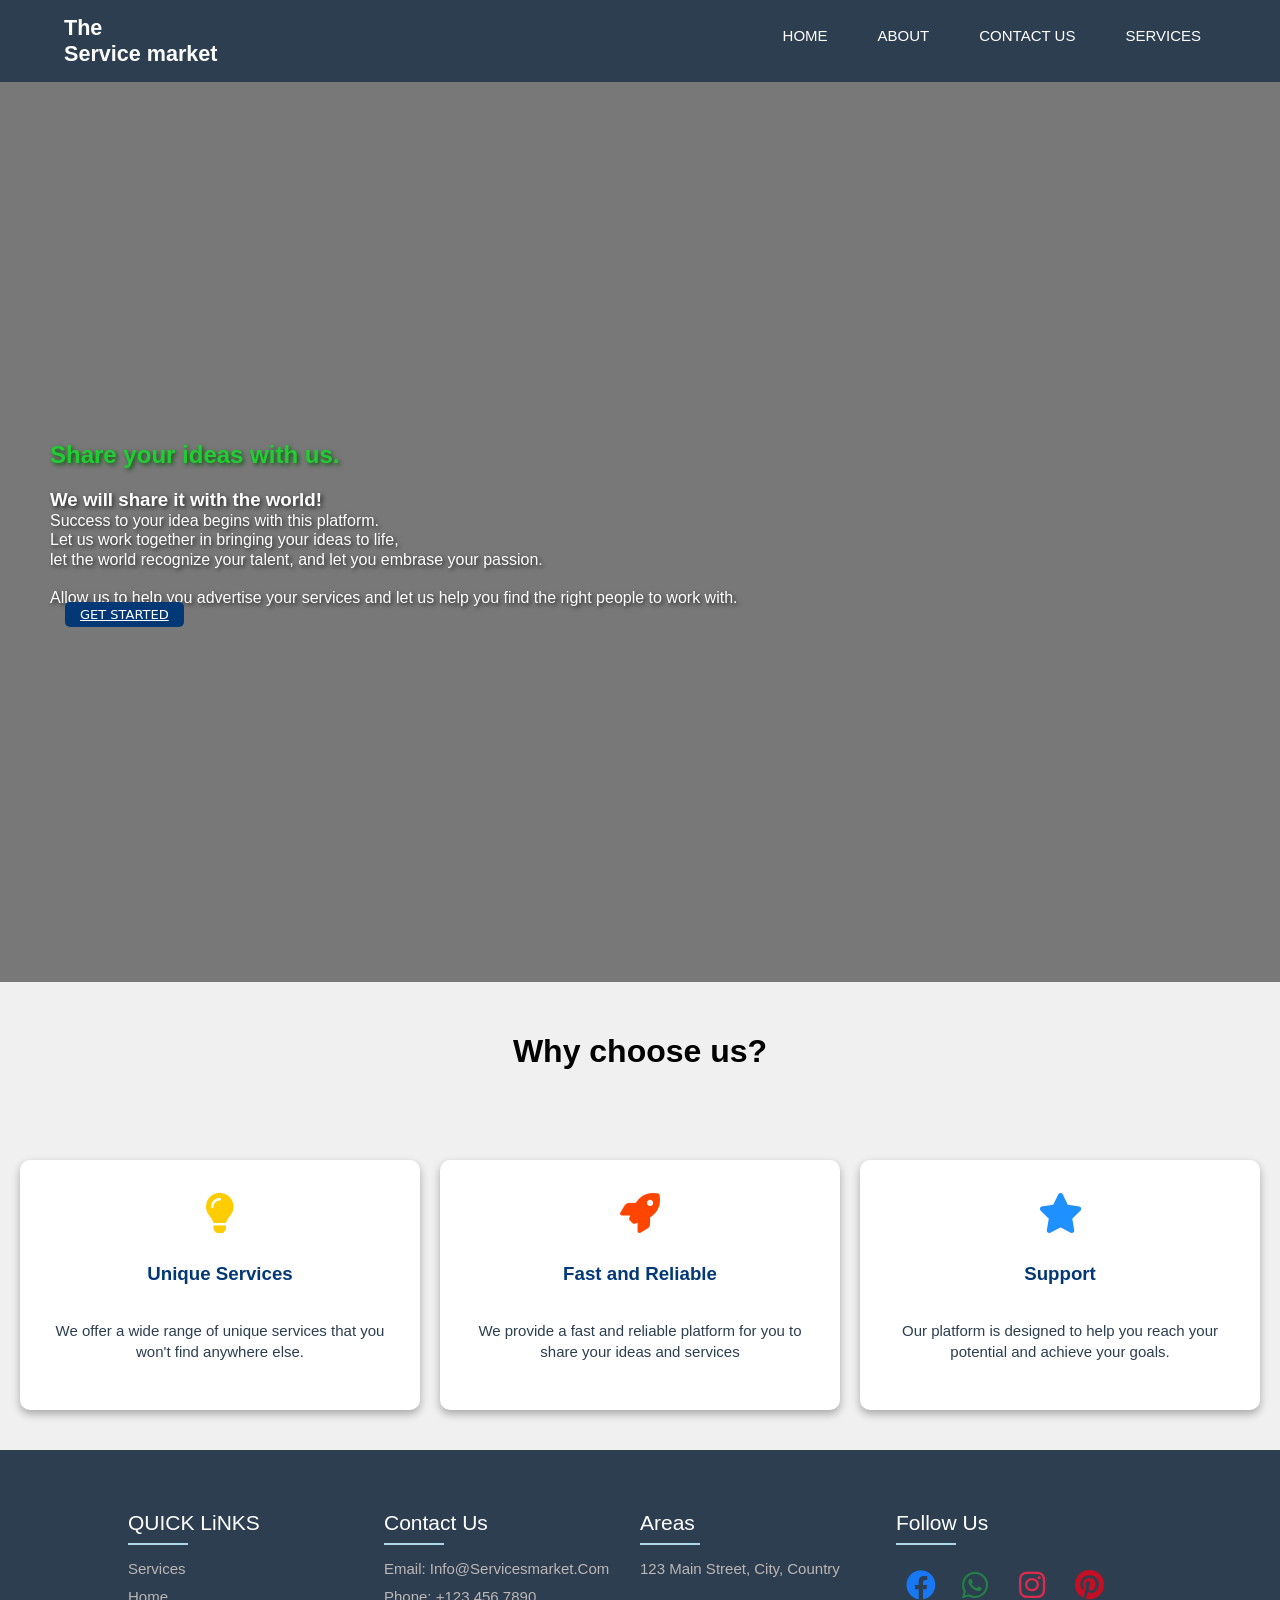
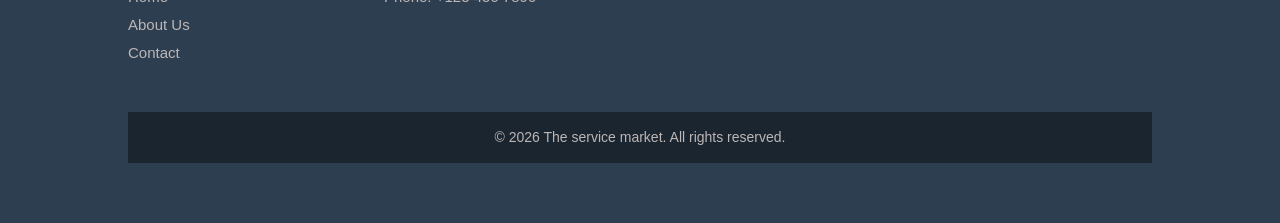
==== index.html @ 88ec75ba "Add files via upload" ====
<! DOCTYPE html>
<html lang="en">
 <head>
    <meta charset="UTF-8">
    <meta name="viewport" content="width=device-width, initial-scale=1.0">
      <title>The service Market</title>
        <link rel="stylesheet" href="style.css">
        <link rel="preconnect" href="https://cdnjs.cloudflare.com">
        <link rel="dns-prefetch" href="https://cdnjs.cloudflare.com">
        <link rel="stylesheet" href="https://cdnjs.cloudflare.com/ajax/libs/font-awesome/6.0.0/css/all.min.css">
 </head>
            <!-- This is the home page of the service market website -->
<body>
     <header class="site-header">
       <nav class="site-nav">
       <h1 class="site-title">The<br>Service market</h1>
    
    <ul class="nav-list">
        <li><a href="index.html">Home</a></li>
        <li><a href="about.html">About</a></li>
        <li><a href="contact.html">Contact Us</a></li>
        <li><a href="services.html">Services</a></li>
    </ul>
       </nav>
     </header>

<main class="site-main">
     <section class="hero">
      <div class="hero-content">
        <h1>Share your ideas with us.</h1>
               <br>
               <h3>We will share it with the world!</h3>
               <p>Success to your idea begins with this platform.</p>
               <p>
               Let us work together in bringing your ideas to life,
               <br>
               let the world recognize your talent, and let you embrase your passion.<br>
               <br>
               Allow us to help you advertise your services and let us help you find the right people to work with.
               </p>

               <a href="services.html" class="button-click">Get Started</a>
      </div>
     </section>
</main>

    <section  class="Why-us">
        <h2>Why choose us?</h2>
    <div class="cards-container">

    <div class="card-unique">
       <div class="card-icon"><i class="fa-solid fa-lightbulb"></i></div>
       <h3>Unique Services</h3>
       <p>We offer a wide range of unique services that you won't find anywhere else.</p>
    </div>
      
    <div class="card-unique">
       <div class="card-icon"><i class="fa-solid fa-rocket"></i></div>
       <h3>Fast and Reliable</h3>
       <p>We provide a fast and reliable platform for you to share your ideas and services</p>
    </div>

     <div class="card-unique">
       <div class="card-icon"><i class="fa-solid fa-star"></i></div>
       <h3>Support</h3>
       <p>Our platform is designed to help you reach your potential and achieve your goals.</p>
    </div>
    
    </div>
  </section>

        <footer>
            <div class="footer-col">
                <h4>QUICK LiNKS</h4>
                <ul>
                    <li><a href="services.html">Services</a></li>
                    <li><a href="index.html">Home</a></li>
                    <li><a href="about.html">About Us</a></li>
                    <li><a href="contact.html">Contact</a></li>
                </ul>    
            </div>
            
            <div class="footer-col">
                <h4>Contact Us</h4>
                <ul>
                    <li><a href="#">Email: info@servicesmarket.com</a></li>
                    <li><a href="#">Phone: +123 456 7890</a></li>
                </ul>
            </div>

            <div class="footer-col">
                <h4>Areas</h4>
                <ul>
                    <li><a href="#">123 Main Street, City, Country</a></li>
                </ul>
            </div>


            <div class="footer-col">
                <h4>Follow Us</h4>
             <div class="social-links">
                <ul>
                    <a href="#" class="facebook"><i class="fa-brands fa-facebook"></i></a>
                    <a href="#" class="whatsapp"><i class="fa-brands fa-whatsapp"></i></a>
                    <a href="#" class="instagram"><i class="fa-brands fa-instagram"></i></a>
                    <a href="#" class="pinterest"><i class="fa-brands fa-pinterest"></i></a>
                </ul>
             </div>
            </div>
        <div class="footer-bottom">
            <p>&copy; 2026 The service market. All rights reserved.</p>
        </div>
        </footer>

<script src="script.js"></script>

</body>
</html>
---- style.css ----
*{
    margin: 0;
    padding: 0;
    box-sizing: border-box;
}

/* Header for the the navigation */



.site-nav{
    color: white;
    font-size: 0.9rem;
    font-family: Arial;
}

.site-nav{
    display: flex;
    justify-content: space-between;
    align-items: center;
    padding: 15px 5%;

}

.site-header{
    background-color: #2C3E50;
    position: sticky;
    top: 0;
    width: 100%;
    z-index: 1000;
}

.nav-list{
    display: flex;
    list-style-type: none;
    gap: 20px;
}


.nav-list a{
    text-decoration: none;
    text-transform: uppercase;
    font-weight: 500;
    font-size: 15px;
    color: white;
    padding: 5px 15px;
    font-family: Arial, Helvetica, sans-serif;
}

.nav-list a:hover{
    color: white;
    text-decoration: none;
    box-shadow: 0 0 10px;
}
 
/* This is for the sign-in button in the header */

.button-signin{
    background-color: #2C3;
    color: #2C3E50;
    border-radius: 7px;
    padding: 5px 15px;
    transition: 0.3s ease;
}
.button-signin:hover{
    box-shadow: 0 0 10px ghostwhite;
    cursor: pointer;
}

/* For the background cover which is the hero section */

.hero{
    background-image: linear-gradient(rgba(0,0,0,0.5), rgba(0,0,0,0.5)), url('pictures/Lets\ work\ together.jpg');
    background-size: cover;
    background-position: center;
    background-attachment: scroll;
    height: 100vh;
    justify-content: center;
    display: flex;
    flex-direction: column;
    align-items: flex-start;
    padding: 50px;
}

.hero-content{
    text-align: left;
    position: relative;
    color: white;
    max-width: 700px;
    z-index: 2;
}

/* This is for the text in the hero section and how it looks with the shadow and the font */


.hero-content h1{
    font-family: 'Franklin Gothic Medium', 'Arial Narrow', Arial, sans-serif;
    color:#2C3;
    text-shadow: 2px 2px 4px #145214;
}

.hero-content h2{
    background-color: rgba(0,0,0,0.4);
    padding: 20px;
    text-shadow: 2px 2px 4px rgba(0,0,0,0.7);
    font-family: Arial, Helvetica, sans-serif;
}

.hero-content h3,
.hero-content p{
    text-shadow: 2px 2px 4px rgba(0,0,0,0.7);
    font-family: Arial, Helvetica, sans-serif;
}

/* This is for the button in the hero section */

.button-click{
    padding: 5px 15px;
    margin: 15px;
    border-radius: 5px;
    font-size: 13px;
    font-family: system-ui;
    text-transform: uppercase;
    background-color: #033877;
    color: white;
    border: none;
    cursor: pointer;
    transition: 0.3s ease;

}
.button-click:hover{
    box-shadow: 0 0 10px white;
    transform: scale(1.1);
}

.cards-container{
    display: flex;
    gap: 20px;
    padding: 40px 20px;
    justify-content: space-around;
    flex-wrap: wrap;
}

.card-unique{
    display: flex;
    flex-direction: column;
    align-items: center;
    justify-content: center;
    background: white;
    border-radius: 10px;
    padding: 20px;
    text-align: center;
    box-shadow: 0 4px 8px rgba(0,0,0,0.3);
    flex: 1;
    min-height: 250px;
    min-width: 250px;
}
.card-unique p{
    color: #2C3E50;
    font-size: 15px;
    font-weight: 500;
    line-height: 1.4;
    font-family: Arial, Helvetica, sans-serif;
    margin-top: 20px;
    padding: 15px;
}

.card-unique h3{
    margin-top: 15px;
    color: #033877;
    font-family: sans-serif;
}
.why-us h2{
    text-align: center;
    text-underline-offset: 8px;
    text-decoration-color: #033877;
    padding: 20px;
    margin: 30px;
    font-size: 2rem;
}

.card-unique:nth-child(1) .card-icon i{
    color: #ffcc00;
}
.card-unique:nth-child(2) .card-icon i{
    color: #ff4500;
}
.card-unique:nth-child(3) .card-icon i{
    color: #1e90ff;
}

.card-unique .card-icon{
    font-size: 40px;
    margin-bottom: 15px;
}


.card-unique:hover{
    transform: translateY(-5px);
    box-shadow: 0 8px 20px rgba(0,0,0,0.2);
}




/* This is for the About page styling */

.about-page{
    padding: 40px 10%;
    background-color: #f9f9f9f9;
    font-family: Arial, Helvetica, sans-serif;
    
}

/* this is for the headings */

.about-story h2{
    margin-bottom: 15px;
    font-size: 2.5rem;
    text-align: center;
    font-weight: bold;
    color: #2C3E50;
}
.about-story h2::after{
    content: "";
    display: block;
    height: 3px;
    width: 60px;
    background-color: #033877;
    margin-top: 8px;
    margin-left: auto;
    margin-right: auto;

}

/* This is for how the text displays in the card */

.highlights-about{
    display: grid;
    grid-template-columns: 1fr 1fr;
    margin-top: 40px;
    gap: 30px;
}

.about-card{
    background-color: white;
    padding: 20px;
    border-radius: 10px;
    box-shadow: 0 0 10px rgba(0,0,0,0.1);
    transition: transform 0.3s ease, box-shadow 03s ease;
}

.about-card:hover{
    transform: translateY(-5px);
    box-shadow: 0 8px 20px rgba(0,0,0,0.2);
}

.about-page p{
    color: #131518;
    font-size: 20px;
    justify-content: center;
    line-height: 1.5;
    margin-top: 15px;
}
.about-card h3{
    margin-bottom: 10px;
    color: #033877;
    font-size: 25px;

}


/* This is for the contact-page */

.contact-page{
    padding: 40px 10%;
    background-color: lightblue;
    font-family: Arial, Helvetica, sans-serif;
}

.contact-header h1{
    color: #033877;
    margin-bottom: 10px;
}
.contact-header p{
    color: #555;
}

.contact-form-box{
    background-color: white;
    padding: 20px;
    border-radius: 8px;
    box-shadow: 0 0 10px rgba(0,0,0,0.1);
    margin-bottom: 40px;
}

.contact-form-box h2{
    margin-bottom: flex;
    color: #2C3E50;
}

.contact-form-box label{
    display: block;
    margin-top: 10px;
    font-weight: bold;
}
.contact-form-box input,
.contact-form-box textarea{
    width: 100%;
    margin: 5px;
    padding: 10px;
    border: 1px solid #CCC;
    border-radius: 6px;

}
    
.send-button{
    padding: 10px;
    text-decoration: white;
    padding: 10px;
    border: none;
    border-radius: 6px;
    background-color:  #2C3E50;
    color: #FFFFFF;
    font-size: 15px;
    font-weight: 400;
    cursor: pointer;
    transition: 0.3s ease;
    margin-top: 0;
}

.send-button:hover{
    background-color: navy;
    transform: scale(1.1) 
}
    


.contact-form-box button{
    margin-top: 15px;
}

.contact-info-section h2{
    margin-bottom: 20px;
    color: #2C3E50;
}

.contact-info-item{
    display: flex;
    align-items: center;
    margin-bottom: 15px;
}

.contact-icon{
    width: 40px;
    height: 40px;
    background-color: white;
    border-radius: 50%;
    display: flex;
    align-items: center;
    justify-content: center;
    margin-right: 15px;
    flex-shrink: 0;
}

.contact-text{
    display: block;
    color: #033877;
}

.contact-text p a{
    display: block;
    color: #2C3E50;
    text-decoration: none;
}

.error-text{
    color: red;
    font-size: 12px;
    margin-top: 5px;
    display: flex;
}
.input-error{
    border-color: red;
}

.popup{
    display: none;
    position: fixed;
    top: 0;
    left: 0;
    width: 100%;
    height: 100%;
    background-color: rgba(0,0,0,0.5);
    justify-content: center;
    align-items: center;
}

.popup-content{
    background-color: white;
    padding: 20px;
    border-radius: 8px;
    text-align: center;
}

.popup-button{
    margin-top: 15px;
    padding: 10px 20px;
    background-color: #2C3E50;
    color: white;
    border: none;
    border-radius: 6px;
    cursor: pointer;
}

.contact text p a:hover{
    text-decoration: underline;
}

.contact-social{
    display: flex;
    gap: 15px;
    margin-top: 15px;
}

.contact-social a{
    font-size: 1.5rem;
    color: #033877;
    transition: color 0.3s ease;

}

.contact-social a:hover{
    color: #2C3E50;
}

.social-icons{
    padding: 10px;
    margin-top: 15px;
    display: flex;
    gap: 20px;
    justify-content: center;

}
.social-icons a{
    font-size: 30px;
    text-decoration: none;
    transition: transform 0.5s ease;
}

/* This is for the social media icons and their exact colors */

.facebook{
    color: #1877F2;
}
.whatsapp{
    color: #248045;
}
.instagram{
    color: #db2c4c;
}
.pinterest{
    color: #c50f24;
}


/* This is to create the pop-up icon when you hover on it and how much must it zoom by scale of 1.3, */

.social-icons a:hover{
    transform: scale(1.3);
    filter: brightness(1.4);
}



/* THIS IS FOR THE FOOTER */

body{
    font-family: sans-serif;
    line-height: 1.2;
    display: flex;
    flex-direction: column;
    height: 100vh;
    background-color: #bbbbbb;
    
}

footer{
    display: flex;
    flex-wrap: wrap;
    margin-top: auto;
    background-color: #2C3E50;
    padding: 60px 10%;

}

ul{
    list-style-type: none;
    
}

.footer-col{
    width: 25%;
    align-items: flex-start;
    justify-content: space-between;
}

.footer-col h4{
    position: relative;
    margin-bottom: 25px;
    font-weight: 400;
    font-size: 21px;
    color: #FFFFFF;
    text-transform: capitalize;
}

.footer-col h4::before{
    content: "";
    position: absolute;
    left: 0;
    bottom: -10px;
    height: 2px;
    width: 60px;
    background-color: lightblue;
}

ul li:not(:last-child){
    margin-bottom: 10px;
}

footer ul li a{
    display: block;
    font-size: 15px;
    text-transform: capitalize;
    color: #bdb6b6;
    text-decoration: none;
    transition: 0.4s ease;
}
footer ul li a:hover{
    color: white;
    padding-left: 5px;
}

.social-links a{
    padding: 10px;
    margin: 0 8px 8px 0;
    display: inline-block;
    justify-content: center;
    line-height: 25px;
    height: 44px;
    width: 44px;

}
.social-links a{
    font-size: 30px;
    text-decoration: none;
    transition: transform 0.5s ease;
}

.social-links a:hover{
    transform: scale(1.3);
    filter: brightness(1.4);
}

.footer-bottom{
    background-color: #1A252F;
    font-size: 14px;
    padding: 10px 0;
    margin-top: 50px;
    min-width: 100%;
}

.footer-bottom p{
    color: #bdb6b6;
    margin: 0;
    padding: 7px;
    text-align: center;

}


/* This is for the SERVICES PAGE */


body{
    background-color: #f0f0f0;
    font-family: sans-serif;
    
}
.services-header h1{
    margin-bottom: 15px;
    padding: 20px;
    font-size: 2.5rem;
    text-align: center;
    font-weight: bold;
    color: #2C3E50;
}
.services-header h1::after{
    content: "";
    display: block;
    height: 3px;
    width: 60px;
    background-color: #033877;
    margin-top: 8px;
    margin-left: auto;
    margin-right: auto;
}

.services-header p{
    text-align: center;
    font-size: 20px;
    color: #2C3E50;
    font-weight: bold;
    font-family: sans-serif
}

.card-container{
    display: grid;
    grid-template-columns: repeat(auto-fit, minmax(300px, 1fr));
    justify-content: center;
    gap: 20px;
    padding: 20px;
    max-width: 1200px;
    flex-wrap: wrap;
    margin: auto;
}

.card{
    width: 325px;
    height: 500px;
    flex-direction: column;
    display: flex;
    background-color: #FFFFFF;
    border-radius: 8px;
    overflow: hidden;
    box-shadow: 1px 2px 4px rgba(0,0,0,0.2);
    margin: 20px;
}

.card img{
    max-width: 325px;
    height: 300px;
    object-fit: cover;

}

.card-content{
    padding: 15px;
    flex-grow: 1;
    flex-direction: column;
    justify-content: space-between;
}


.card-content h3{
    margin-bottom: 8px;
    color: #033877;
    text-align: center;
}
.card-content p{
    color: black;
    font-size: 15px;
    line-height: 1.3;
}

.card:hover{
    transform: translateY(-5px);
    box-shadow: 0 8px 20px rgba(0,0,0,0.2);
}
.btn{
    display: block;
    padding: 10px 15px;
    margin: 0 auto;
    background-color: #333;
    border-radius: 6px;
    margin-top: 16px;
    color: #FFFFFF;
    
}

.btn:hover{
    background-color: #555;
    transform: scale(1.05);
    transition: 0.3s ease;
}






























































































































































/* FOR RESPONSIVENESS TO DIFFERENT SCREEN SIZES */

/* For molbile phones */
@media (max-width: 768px){
    .site-nav{
        flex-direction: column;
        align-items: flex-start;
    }
    .nav-list{
        flex-direction: column;
        gap: 10px;
        margin-top: 10px;
    }
    .hero-content{
        position: static;
        text-align: center;
        padding: 20px;
    }
    .highlights-about{
        grid-template-columns: 1fr;
    }
    footer{
        flex-direction: column;
        align-items: center;
    }
    .footer-col{
        width: 100%;
        text-align: center;
        margin-bottom: 20px;
    }
}

/* For tablets and large screens */
@media (min-width: 769px) and (max-width: 1024px){
    .site-nav{
        flex-direction: column;
        align-items: flex-start;
    }
    .nav-list{
        flex-direction: column;
        gap: 10px;
        margin-top: 10px;
    }
    .hero-content{
        position: static;
        text-align: center;
        padding: 20px;
    }
    .highlights-about{
        grid-template-columns: 1fr;
    }
    footer{
        flex-direction: column;
        align-items: center;
    }
    .footer-col{
        width: 100%;
        text-align: center;
        margin-bottom: 20px;
    }
}

/*
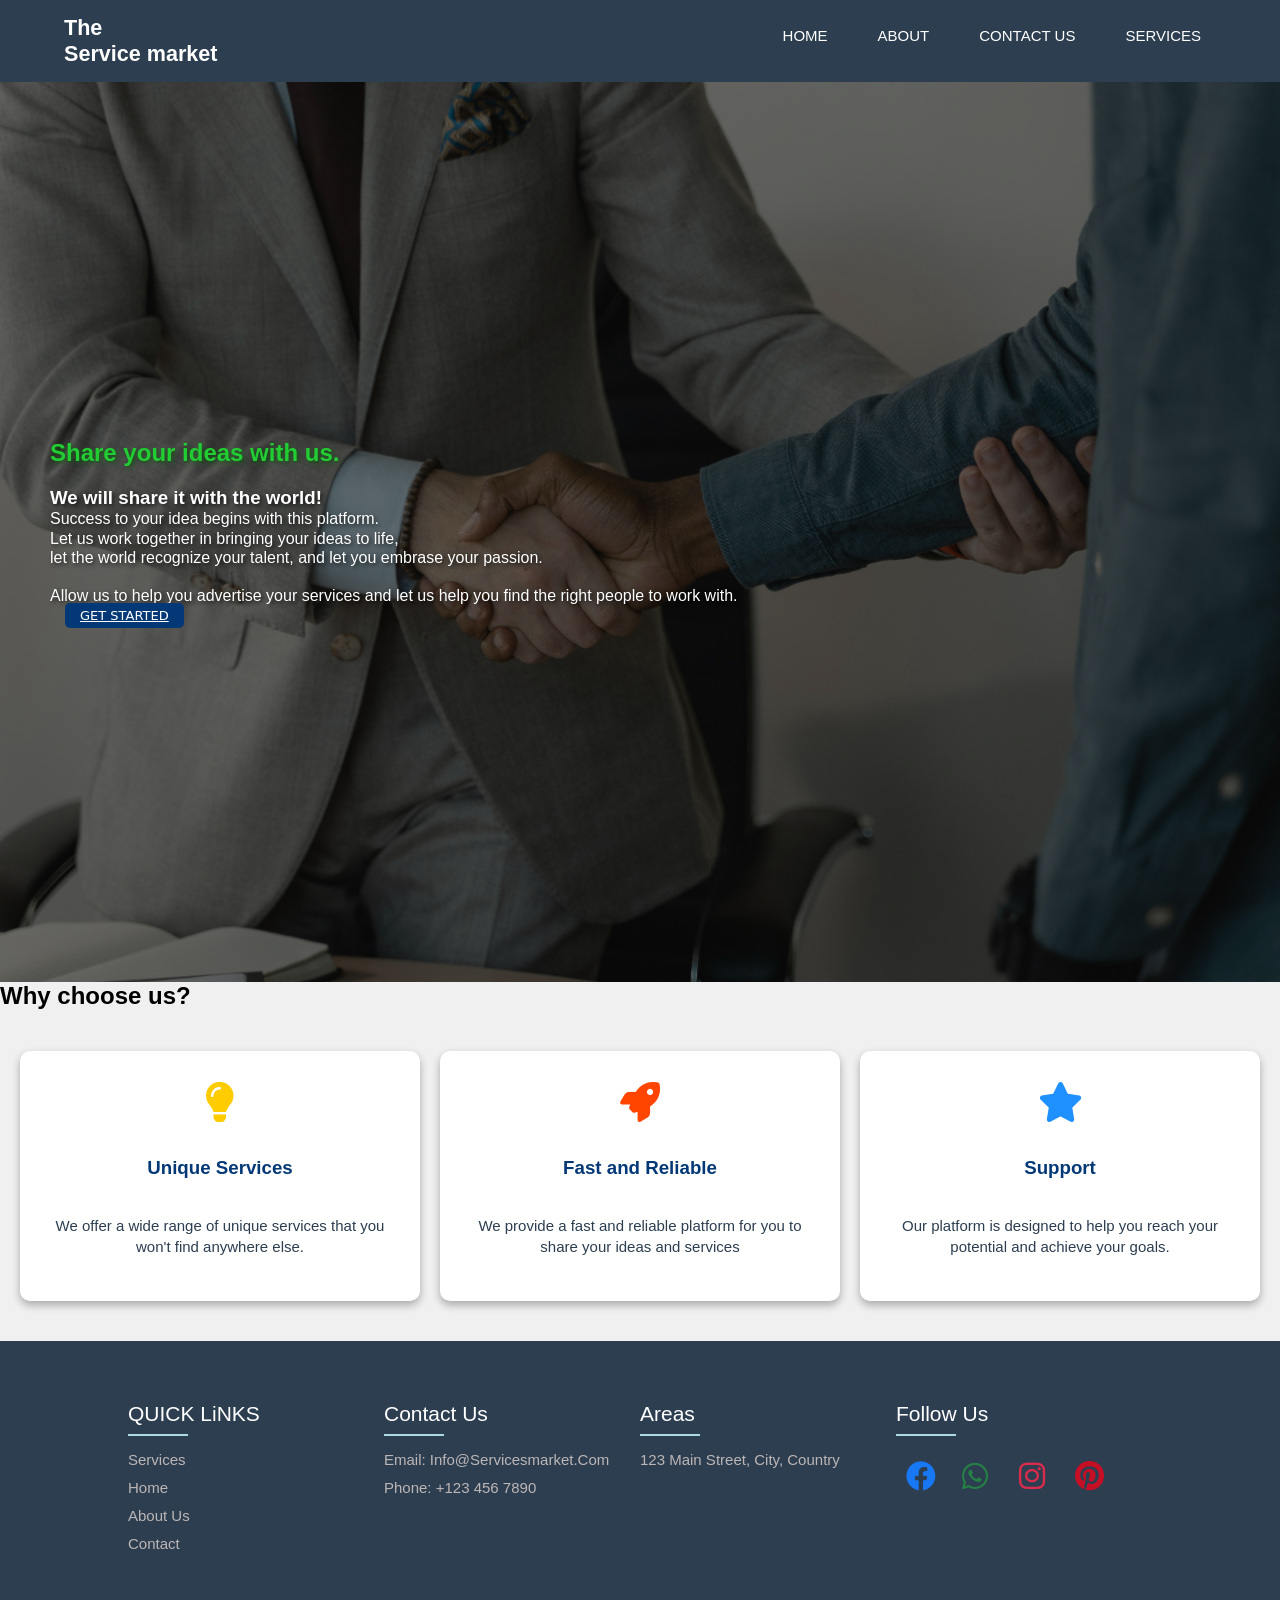
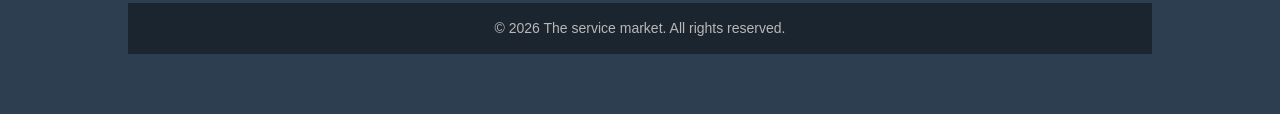
==== commit 2275988d: "some fixes" ====
--- a/index.html
+++ b/index.html
@@ -1,6 +1,6 @@
-<! DOCTYPE html>
+<!DOCTYPE html>
 <html lang="en">
- <head>
+ <head></head>
     <meta charset="UTF-8">
     <meta name="viewport" content="width=device-width, initial-scale=1.0">
       <title>The service Market</title>
--- a/style.css
+++ b/style.css
@@ -53,19 +53,6 @@
     box-shadow: 0 0 10px;
 }
  
-/* This is for the sign-in button in the header */
-
-.button-signin{
-    background-color: #2C3;
-    color: #2C3E50;
-    border-radius: 7px;
-    padding: 5px 15px;
-    transition: 0.3s ease;
-}
-.button-signin:hover{
-    box-shadow: 0 0 10px ghostwhite;
-    cursor: pointer;
-}
 
 /* For the background cover which is the hero section */
 
@@ -616,7 +603,7 @@
 
 .card-container{
     display: grid;
-    grid-template-columns: repeat(auto-fit, minmax(300px, 1fr));
+    grid-template-columns: repeat(3, 1fr);
     justify-content: center;
     gap: 20px;
     padding: 20px;
@@ -626,7 +613,8 @@
 }
 
 .card{
-    width: 325px;
+    width: 100%;
+    max-width: 325px;
     height: 500px;
     flex-direction: column;
     display: flex;
@@ -634,13 +622,15 @@
     border-radius: 8px;
     overflow: hidden;
     box-shadow: 1px 2px 4px rgba(0,0,0,0.2);
-    margin: 20px;
-}
+    margin: 0 auto;
+}
+
 
 .card img{
     max-width: 325px;
     height: 300px;
     object-fit: cover;
+    
 
 }
 
@@ -685,162 +675,6 @@
 }
 
 
-
-
-
-
-
-
-
-
-
-
-
-
-
-
-
-
-
-
-
-
-
-
-
-
-
-
-
-
-
-
-
-
-
-
-
-
-
-
-
-
-
-
-
-
-
-
-
-
-
-
-
-
-
-
-
-
-
-
-
-
-
-
-
-
-
-
-
-
-
-
-
-
-
-
-
-
-
-
-
-
-
-
-
-
-
-
-
-
-
-
-
-
-
-
-
-
-
-
-
-
-
-
-
-
-
-
-
-
-
-
-
-
-
-
-
-
-
-
-
-
-
-
-
-
-
-
-
-
-
-
-
-
-
-
-
-
-
-
-
-
-
-
-
-
-
-
-
-
-
-
-
-
-
-
-
-
 /* FOR RESPONSIVENESS TO DIFFERENT SCREEN SIZES */
 
 /* For molbile phones */
@@ -859,6 +693,11 @@
         text-align: center;
         padding: 20px;
     }
+
+    .card-container{
+    grid-template-columns: repeat(1, 1fr);
+}
+
     .highlights-about{
         grid-template-columns: 1fr;
     }
@@ -869,9 +708,11 @@
     .footer-col{
         width: 100%;
         text-align: center;
-        margin-bottom: 20px;
-    }
-}
+    }
+}
+
+
+
 
 /* For tablets and large screens */
 @media (min-width: 769px) and (max-width: 1024px){
@@ -903,4 +744,35 @@
     }
 }
 
-/* +
+
+
+/* 2. Small Devices (640px and up) */
+
+
+@media (min-width: 600px) {
+  .card-container{
+    grid-template-columns: repeat(2, 1fr);
+}
+}
+
+/* 3. Medium Devices (768px and up - Tablets) */
+@media (min-width: 768px) {
+    .card-container{
+        grid-template-columns: repeat(2, 1fr);
+    }
+}
+
+/* 4. Large Devices (1024px and up - Laptops) */
+@media (min-width: 1024px) {
+    .card-container{
+        grid-template-columns: repeat(3, 1fr);
+    }
+}
+
+/* 5. Extra Large (1280px and up) */
+@media (min-width: 1280px) {
+    .content { 
+        max-width: 1200px; 
+    }
+}
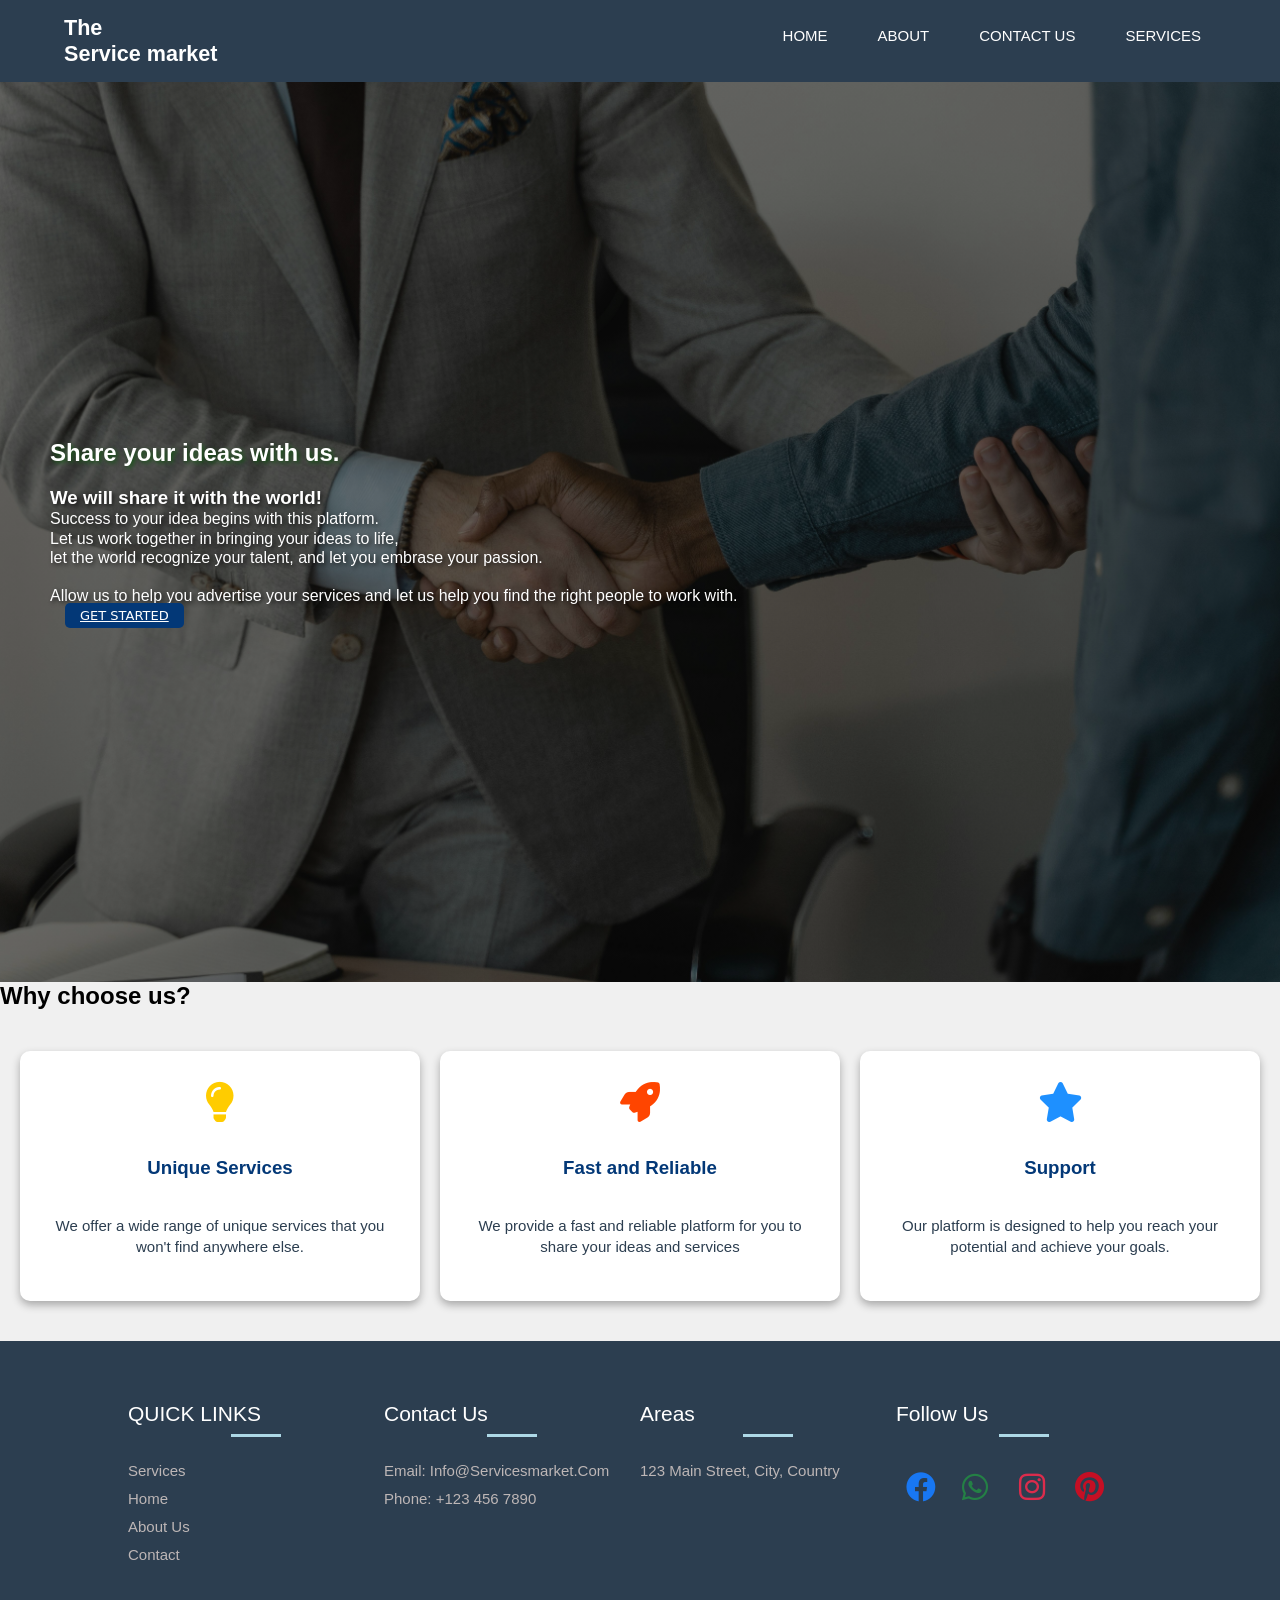
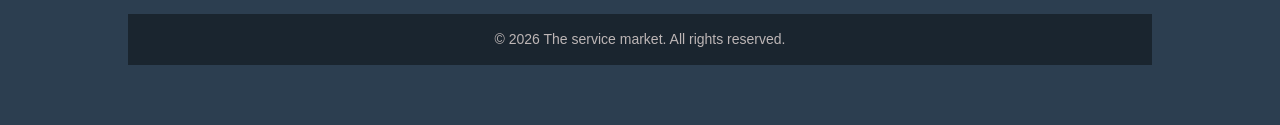
==== commit 0174a0cf: "domne" ====
--- a/index.html
+++ b/index.html
@@ -71,7 +71,7 @@
 
         <footer>
             <div class="footer-col">
-                <h4>QUICK LiNKS</h4>
+                <h4>QUICK LINKS</h4>
                 <ul>
                     <li><a href="services.html">Services</a></li>
                     <li><a href="index.html">Home</a></li>
--- a/style.css
+++ b/style.css
@@ -82,7 +82,7 @@
 
 .hero-content h1{
     font-family: 'Franklin Gothic Medium', 'Arial Narrow', Arial, sans-serif;
-    color:#2C3;
+    color:rgb(255, 255, 255);
     text-shadow: 2px 2px 4px #145214;
 }
 
@@ -102,7 +102,7 @@
 /* This is for the button in the hero section */
 
 .button-click{
-    padding: 5px 15px;
+    padding: 5px 15px; 
     margin: 15px;
     border-radius: 5px;
     font-size: 13px;
@@ -163,8 +163,9 @@
     text-decoration-color: #033877;
     padding: 20px;
     margin: 30px;
-    font-size: 2rem;
-}
+    font-size: 2rem; 
+}
+
 
 .card-unique:nth-child(1) .card-icon i{
     color: #ffcc00;
@@ -501,15 +502,20 @@
     text-transform: capitalize;
 }
 
-.footer-col h4::before{
+.footer-col h4::after{
     content: "";
-    position: absolute;
-    left: 0;
-    bottom: -10px;
-    height: 2px;
-    width: 60px;
+    display: block;
+    margin-top: 8px;
+    margin-left: auto;
+    margin-right: auto;
+    bottom: -12px;
+    height: 3px;
+    width: 50px;
     background-color: lightblue;
 }
+
+
+
 
 ul li:not(:last-child){
     margin-bottom: 10px;
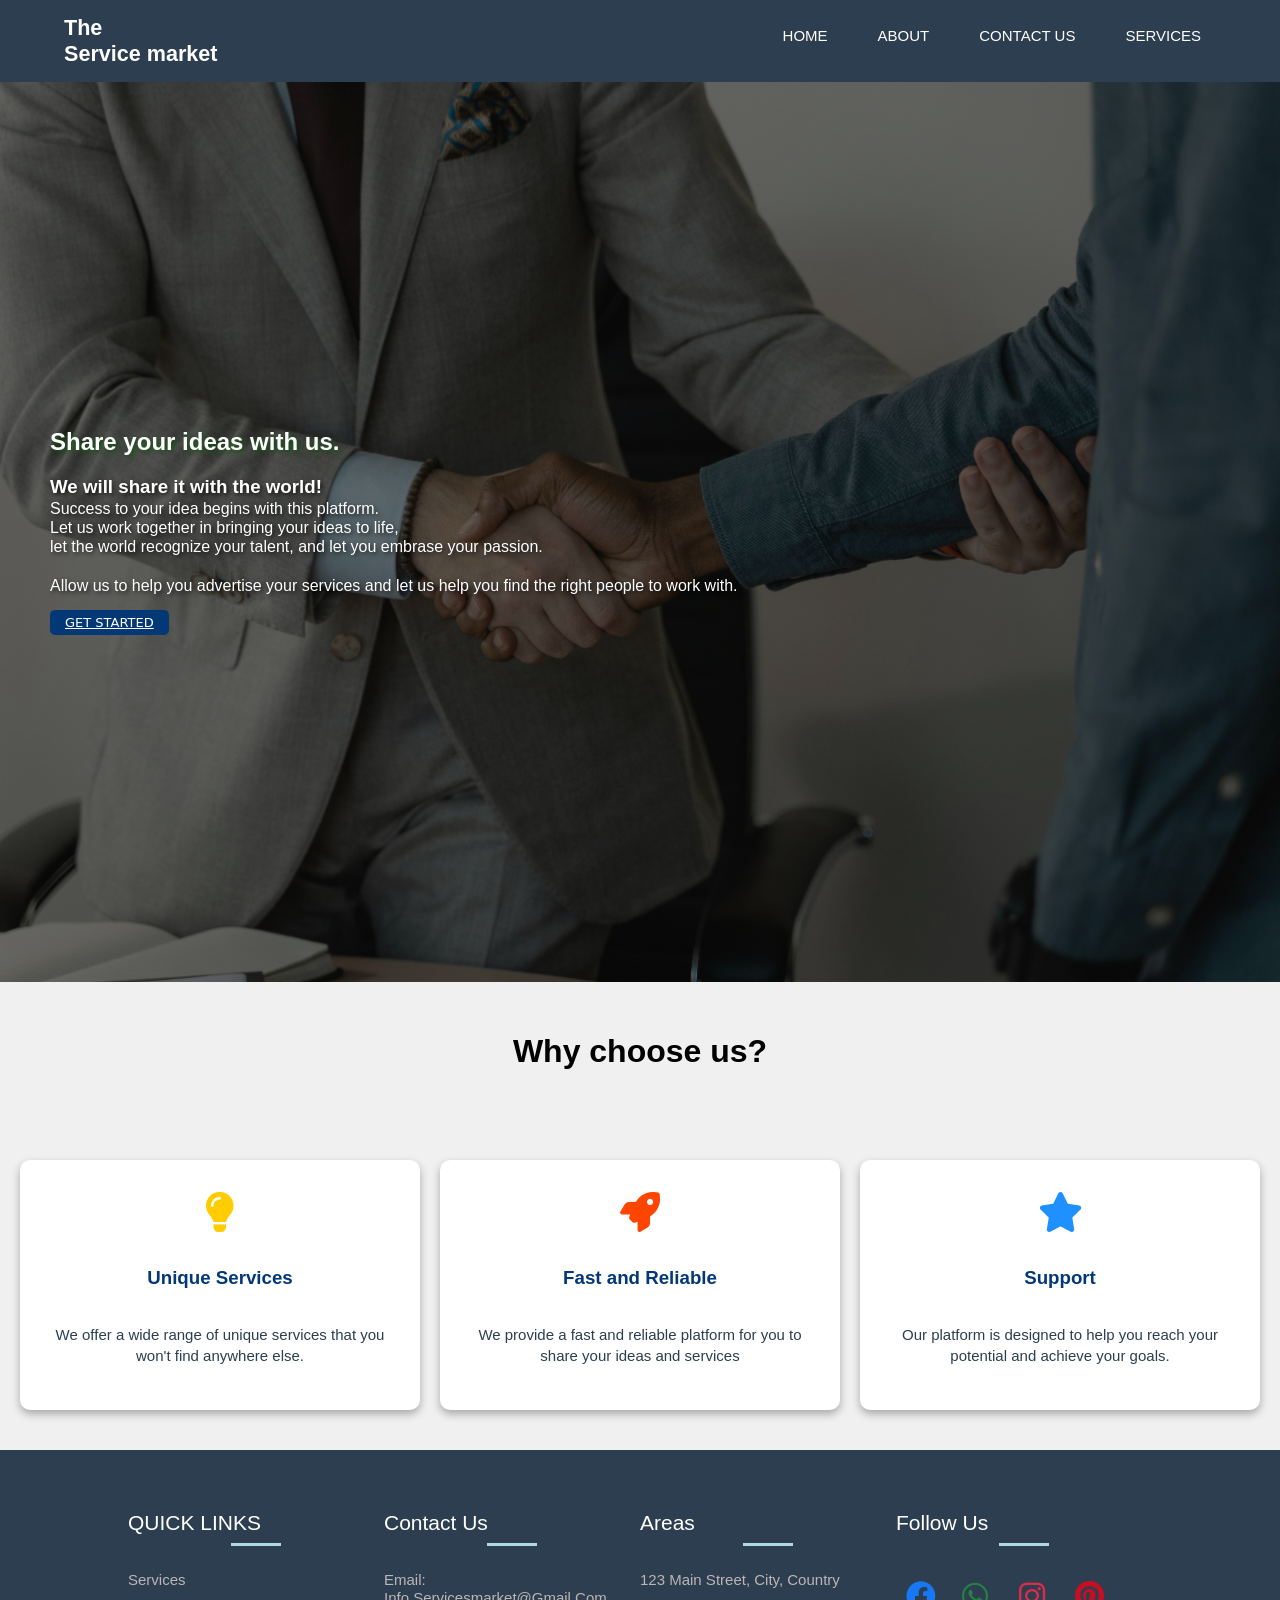
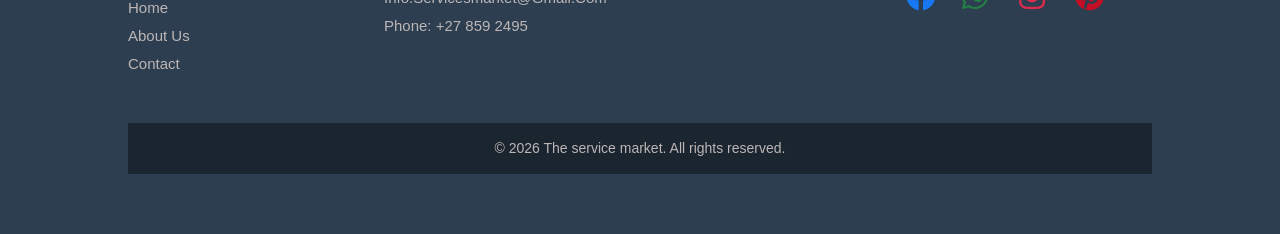
==== commit fcddec77: "final website this time" ====
--- a/index.html
+++ b/index.html
@@ -45,7 +45,9 @@
 </main>
 
     <section  class="Why-us">
-        <h2>Why choose us?</h2>
+        <div class="why">
+            <h2>Why choose us?</h2>
+        </div>
     <div class="cards-container">
 
     <div class="card-unique">
@@ -83,8 +85,8 @@
             <div class="footer-col">
                 <h4>Contact Us</h4>
                 <ul>
-                    <li><a href="#">Email: info@servicesmarket.com</a></li>
-                    <li><a href="#">Phone: +123 456 7890</a></li>
+                    <li><a href="#">Email: info.servicesmarket@gmail.com</a></li>
+                    <li><a href="#">Phone: +27 859 2495</a></li>
                 </ul>
             </div>
 
--- a/style.css
+++ b/style.css
@@ -103,8 +103,9 @@
 
 .button-click{
     padding: 5px 15px; 
-    margin: 15px;
+    margin-top: 15px;
     border-radius: 5px;
+    display: inline-block;
     font-size: 13px;
     font-family: system-ui;
     text-transform: uppercase;
@@ -113,8 +114,14 @@
     border: none;
     cursor: pointer;
     transition: 0.3s ease;
-
-}
+    
+
+}
+
+
+
+
+
 .button-click:hover{
     box-shadow: 0 0 10px white;
     transform: scale(1.1);
@@ -680,6 +687,14 @@
     transition: 0.3s ease;
 }
 
+.why h2{
+    text-align: center;
+    text-underline-offset: 8px;
+    text-decoration-color: #033877;
+    padding: 20px;
+    margin: 30px;
+    font-size: 2rem; 
+}
 
 /* FOR RESPONSIVENESS TO DIFFERENT SCREEN SIZES */
 
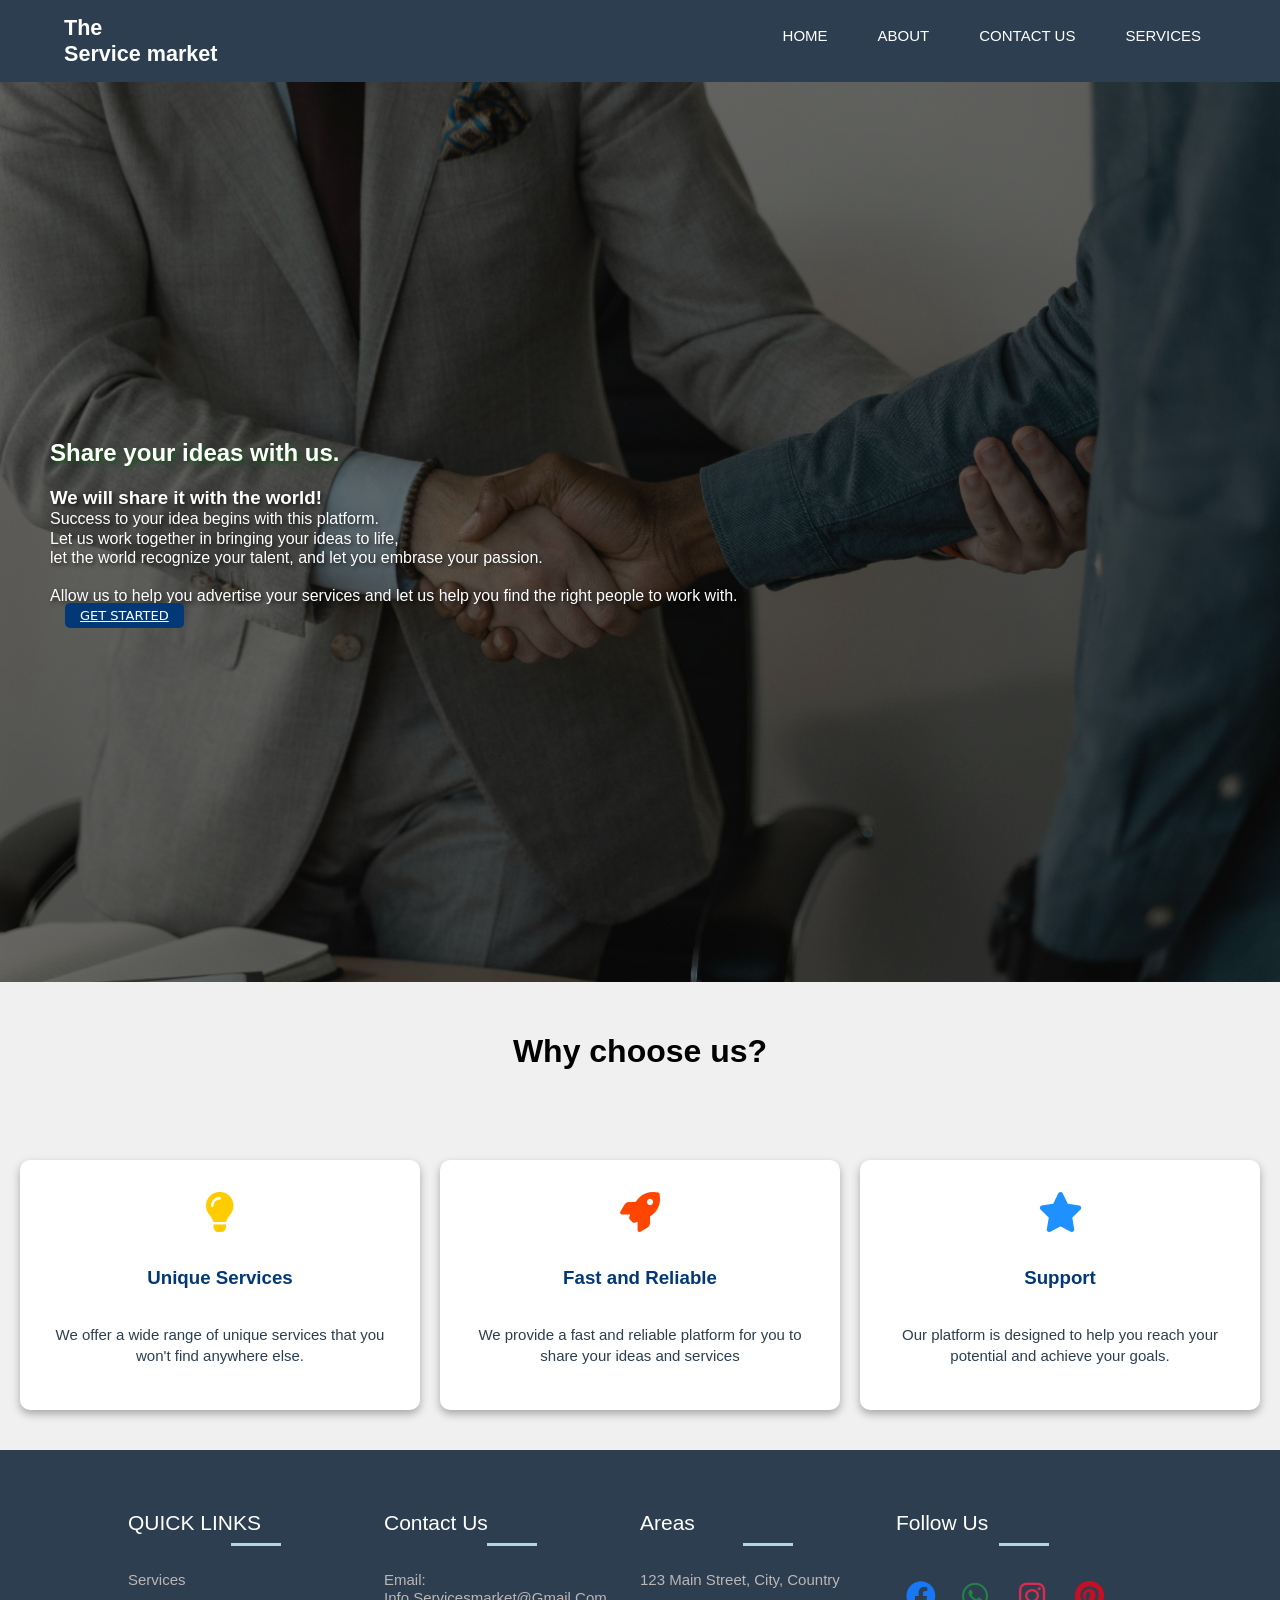
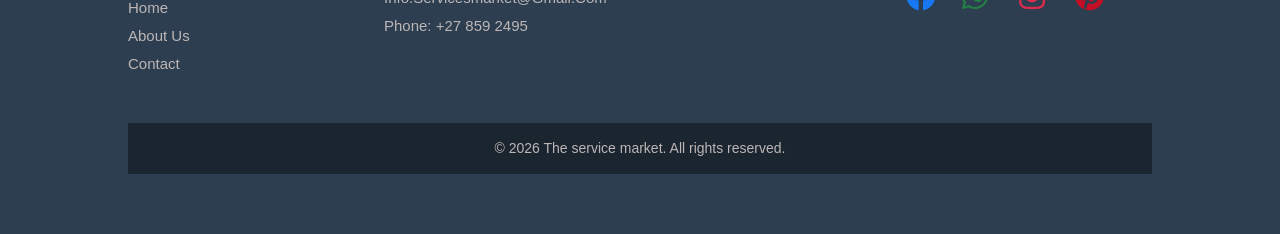
==== commit 77f60331: "I SSWEAR THIS IS THE FINAL ONE TODAY, I PROMISE. I JUST WANT   TO FIX THE FOOTER ON MOBILE DEVICES. " ====
--- a/index.html
+++ b/index.html
@@ -114,7 +114,7 @@
         </div>
         </footer>
 
-<script src="script.js"></script>
+
 
 </body>
 </html>
--- a/style.css
+++ b/style.css
@@ -102,10 +102,9 @@
 /* This is for the button in the hero section */
 
 .button-click{
-    padding: 5px 15px; 
-    margin-top: 15px;
+    padding: 5px 15px;
+    margin: 15px;
     border-radius: 5px;
-    display: inline-block;
     font-size: 13px;
     font-family: system-ui;
     text-transform: uppercase;
@@ -725,7 +724,10 @@
     footer{
         flex-direction: column;
         align-items: center;
-    }
+        padding: 15px 5%;
+    }
+
+
     .footer-col{
         width: 100%;
         text-align: center;
@@ -757,6 +759,7 @@
     footer{
         flex-direction: column;
         align-items: center;
+        padding: 15px 5%;
     }
     .footer-col{
         width: 100%;
@@ -796,4 +799,4 @@
     .content { 
         max-width: 1200px; 
     }
-}+}
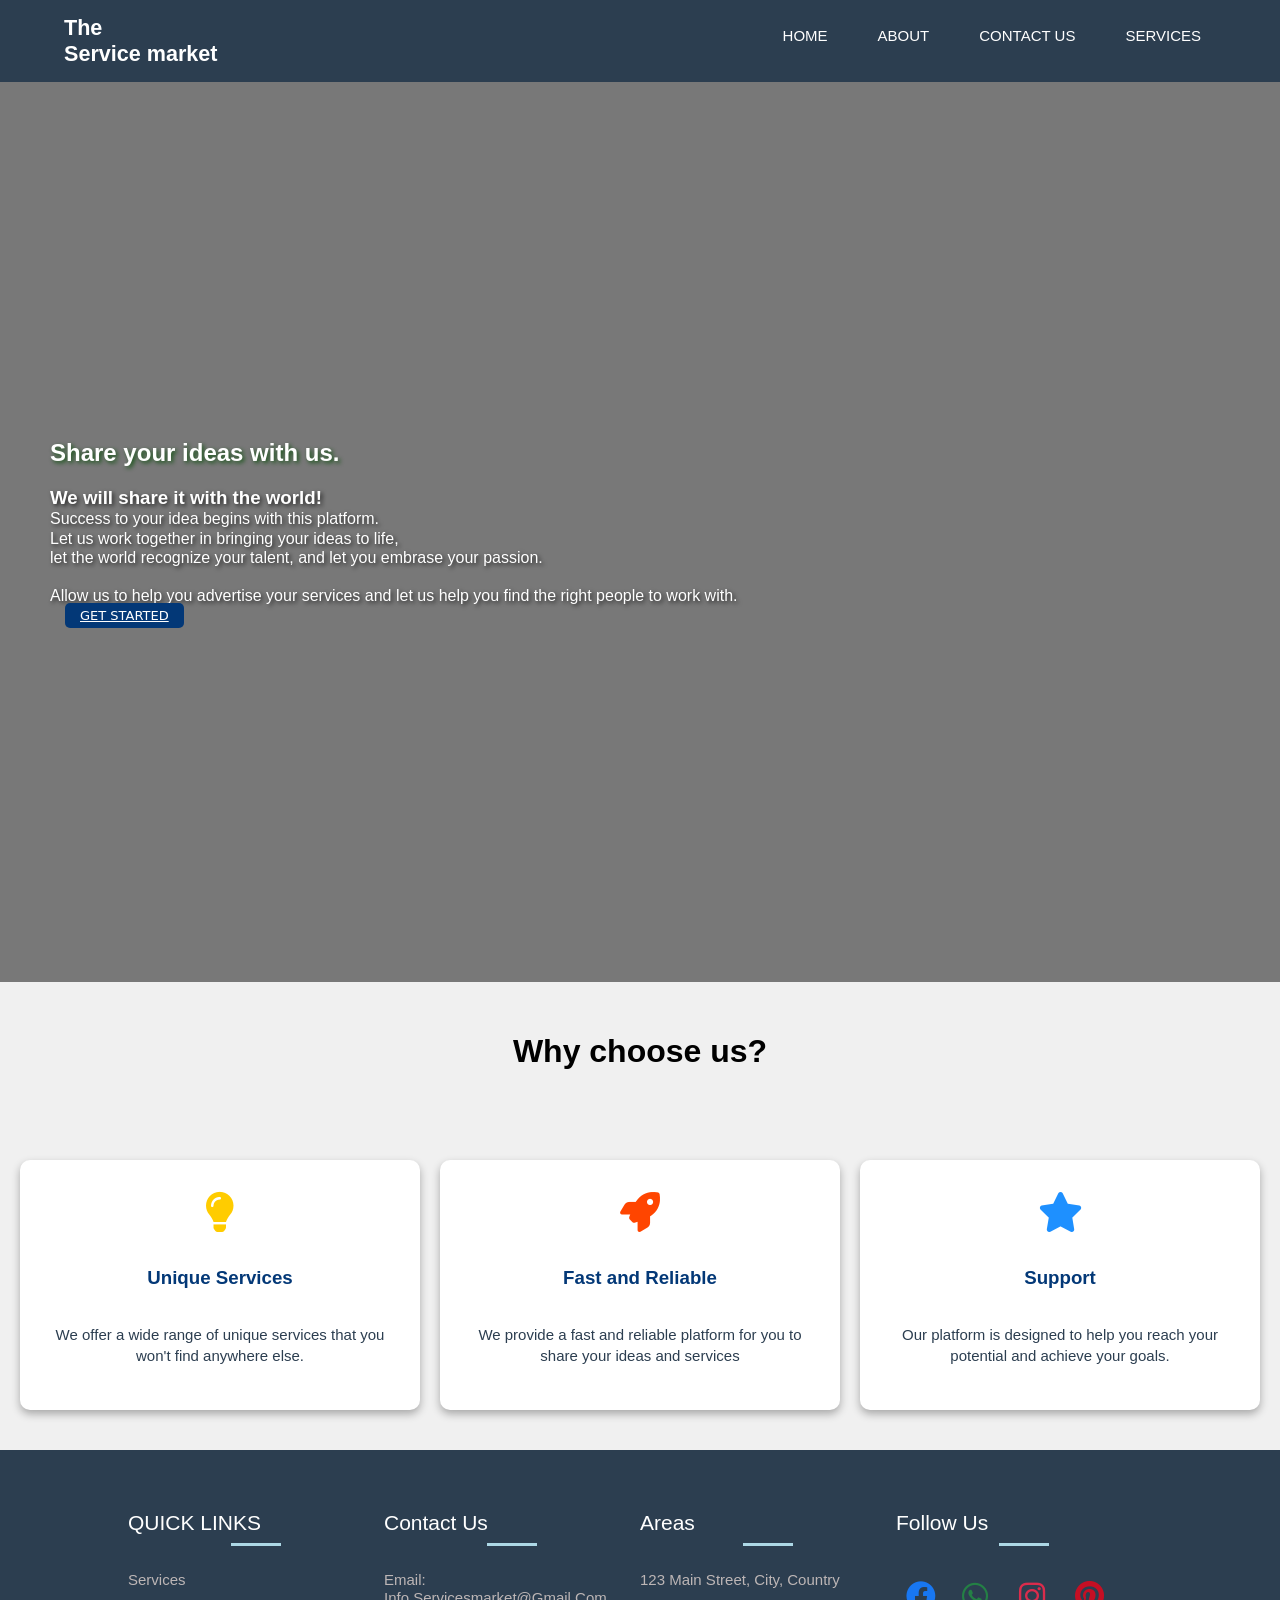
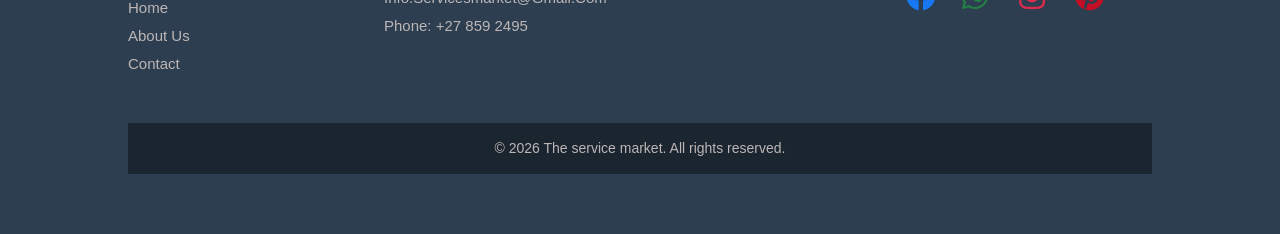
==== commit 13561d00: "Fix HTML formatting and structure" ====
--- a/index.html
+++ b/index.html
@@ -1,6 +1,6 @@
 <!DOCTYPE html>
 <html lang="en">
- <head></head>
+ <head>
     <meta charset="UTF-8">
     <meta name="viewport" content="width=device-width, initial-scale=1.0">
       <title>The service Market</title>
--- a/style.css
+++ b/style.css
@@ -57,7 +57,7 @@
 /* For the background cover which is the hero section */
 
 .hero{
-    background-image: linear-gradient(rgba(0,0,0,0.5), rgba(0,0,0,0.5)), url('pictures/Lets\ work\ together.jpg');
+    background-image: linear-gradient(rgba(0,0,0,0.5), rgba(0,0,0,0.5)), url('https://res.cloudinary.com/dkiakqfui/image/upload/q_auto/f_auto/v1776047355/Lets_work_together_hh9m6f_1_haiz81.jpg');
     background-size: cover;
     background-position: center;
     background-attachment: scroll;
